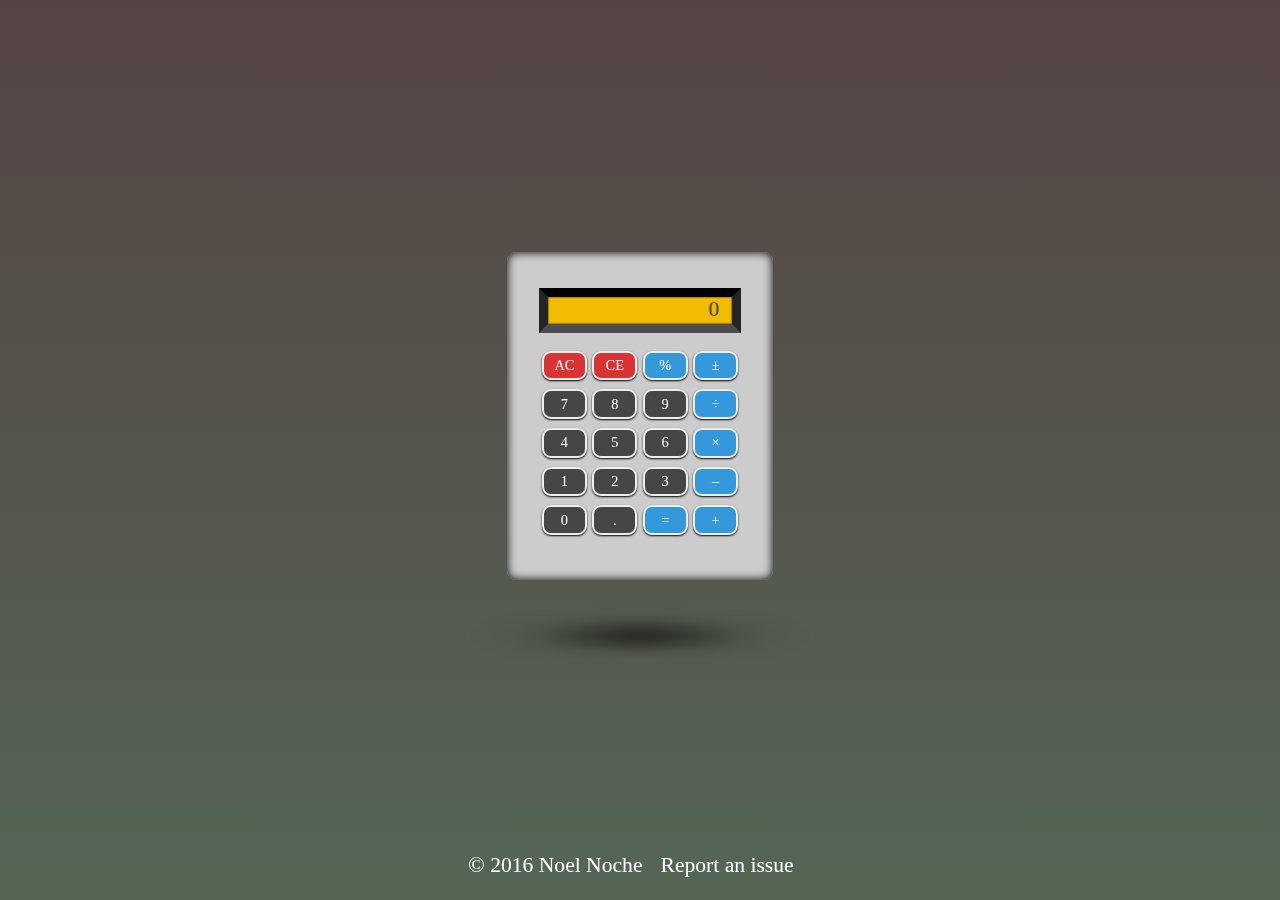
==== _dev/index.html @ 9fc9e6b0 "Initial commit" ====
<!DOCTYPE html>
<html lang="en">
  <head>
    <meta charset="utf-8">
    <meta http-equiv="X-UA-Compatible" content="IE=edge">
    <meta name="viewport" content="width=device-width, initial-scale=1">
    <meta name="author" content="Noel Noche">
    <meta name="description" content="Free Code Camp Zipline Project: Online Calculator. Completed by Noel Noche on February 12, 2016.">

    <!--[if lt IE 9]>
      <script src="https://oss.maxcdn.com/libs/html5shiv/3.7.0/html5shiv.js"></script>
      <script src="https://oss.maxcdn.com/libs/respond.js/1.4.2/respond.min.js"></script>
    <![endif]-->

    <style>
      /*! normalize.css v3.0.2 | MIT License | git.io/normalize */img,legend{border:0}legend,td,th{padding:0}html{font-family:sans-serif;-ms-text-size-adjust:100%;-webkit-text-size-adjust:100%}body{margin:0}article,aside,details,figcaption,figure,footer,header,hgroup,main,menu,nav,section,summary{display:block}audio,canvas,progress,video{display:inline-block;vertical-align:baseline}audio:not([controls]){display:none;height:0}[hidden],template{display:none}a{background-color:transparent}a:active,a:hover{outline:0}abbr[title]{border-bottom:1px dotted}b,optgroup,strong{font-weight:700}dfn{font-style:italic}h1{font-size:2em;margin:.67em 0}mark{background:#ff0;color:#000}small{font-size:80%}sub,sup{font-size:75%;line-height:0;position:relative;vertical-align:baseline}sup{top:-.5em}sub{bottom:-.25em}svg:not(:root){overflow:hidden}figure{margin:1em 40px}hr{-moz-box-sizing:content-box;box-sizing:content-box;height:0}pre,textarea{overflow:auto}code,kbd,pre,samp{font-family:monospace,monospace;font-size:1em}button,input,optgroup,select,textarea{color:inherit;font:inherit;margin:0}button{overflow:visible}button,select{text-transform:none}button,html input[type=button],input[type=reset],input[type=submit]{-webkit-appearance:button;cursor:pointer}button[disabled],html input[disabled]{cursor:default}button::-moz-focus-inner,input::-moz-focus-inner{border:0;padding:0}input{line-height:normal}input[type=checkbox],input[type=radio]{box-sizing:border-box;padding:0}input[type=number]::-webkit-inner-spin-button,input[type=number]::-webkit-outer-spin-button{height:auto}input[type=search]{-webkit-appearance:textfield;-moz-box-sizing:content-box;-webkit-box-sizing:content-box;box-sizing:content-box}input[type=search]::-webkit-search-cancel-button,input[type=search]::-webkit-search-decoration{-webkit-appearance:none}fieldset{border:1px solid silver;margin:0 2px;padding:.35em .625em .75em}table{border-collapse:collapse;border-spacing:0}
    </style>
    <link rel="stylesheet" href="style.css">

    <title>Noel Noche | App Portfolio | Online Calculator</title>
  </head>

  <body>
  <!--[if lt IE 9]>
  <p class="browsehappy">You are using an <strong>outdated</strong> browser.
  Please <a href="http://browsehappy.com/">upgrade your browser</a> to improve your experience.</p>
  <![endif]-->

    <header class="hidden">
      <h1>Free Code Camp Zipline</h1>
      <h2>Online Calculator</h2>
    </header>

    <div id="main">
      <div>
        <input id="display" type="text" size="15"><span id="operator"></span>
      </div>
      <div id="keypad">
        <button class="fn bg-texture" id="all-clear" type="button">AC</button>
        <button class="fn bg-texture" id="clear-entry" type="button">CE</button>
        <button class="fn oper bg-texture" id="percent" type="button">%</button>
        <button class="fn oper bg-texture" id="inverse" type="button">&#177;</button><br>
        <button class="buttons num bg-texture" type="button">7</button>
        <button class="buttons num bg-texture" type="button">8</button>
        <button class="buttons num bg-texture" type="button">9</button>
        <button class="buttons oper bg-texture" type="button">&#247;</button><br>
        <button class="buttons num bg-texture" type="button">4</button>
        <button class="buttons num bg-texture" type="button">5</button>
        <button class="buttons num bg-texture" type="button">6</button>
        <button class="buttons oper bg-texture" type="button">&#215;</button><br>
        <button class="buttons num bg-texture" type="button">1</button>
        <button class="buttons num bg-texture" type="button">2</button>
        <button class="buttons num bg-texture" type="button">3</button>
        <button class="buttons oper bg-texture" type="button">&#8210;</button><br>
        <button class="buttons num bg-texture" type="button">0</button>
        <button class="buttons num bg-texture" id="decimal" type="button">.</button>
        <button class="buttons oper bg-texture" type="button">=</button>
        <button class="buttons oper bg-texture" type="button">+</button><br>
      </div>
    </div>

    <footer>
      <p>&#169; 2016 Noel Noche</p>
      <p><a href="https://github.com/genkibit/fcc-calculator/issues" target="_blank">Report an issue</a></p>
    </footer>

    <script src="calculator.js"></script>
  </body>
</html>
---- _dev/style.css ----
html {
  font-size: 18px;
}

body {
  width: 100vw;
  height: 100vh;
  font-family: Tahoma, serif;
  font-size: 21.599px;
  font-size: 1.2rem;
  text-align: center;
  background-color: #544;
  background: -webkit-linear-gradient(#544, #565);
  background: linear-gradient(#544, #565);
  display: -webkit-box;
  display: -ms-flexbox;
  display: flex;
  -webkit-box-orient: vertical;
  -webkit-box-direction: normal;
  -ms-flex-direction: column;
  flex-direction: column;
}

a {
  color: #fff;
  text-decoration: none;
}

a:hover {
  color: #9cf;
  text-decoration: underline;
}

.hidden {
  position: absolute;
  z-index: -99;
  top: -9999px;
  left: -9999px;
}

/* For keypress effect */
.effect-01a {
  opacity: 0.9;
  -ms-filter: "progid:DXImageTransform.Microsoft.Alpha(Opacity=90)";
  box-shadow: none;
}

#main {
  width: 266.004px;
  width: 14.778rem;
  margin: auto;
  padding: 18px 0;
  padding: 1rem 0;
  background-color: #ccc;
  background-image: url("https://dl.dropboxusercontent.com/u/3810405/freeCodeCamp/calculator/bg_brushed.png");
  background-size: 50% auto;
  border-radius: 0.5rem;
  box-shadow: inset 0 0 10px #000000;
}

/* For cast shadow */
#main:after {
  position: absolute;
  z-index: -1;
  content: '';
  moz-box-shadow: 0 0 100px 50px rgba(0, 0, 0, 1);
  webkit-shadow: 0 0 100px 50px rgba(0, 0, 0, 1);
  box-shadow: 0 0 100px 50px rgba(0, 0, 0, 1);
  -webkit-transform: rotateX(80deg) translateZ(-75px) scale(1);
  transform: rotateX(80deg) translateZ(-75px) scale(1);
}

#display {
  width: 171px;
  width: 9.5rem;
  margin: 18px 0;
  margin: 1rem 0;
  padding: 0 12.6px 1.8px 0;
  padding: 0 0.7rem 0.1rem 0;
  text-align: right;
  text-shadow: none;
  text-shadow: -1px 0px rgba(0,0,0,0.15);
  color: #4d4d4d;
  background-color: #f2bc04;
  border-top: 9px solid #000000;
  border-top: 0.5rem solid #000000;
  border-bottom: 9px solid #4d4e4f;
  border-bottom: 0.5rem solid #4d4e4f;
  border-left: 9px solid #252525;
  border-left: 0.5rem solid #252525;
  border-right: 9px solid #252525;
  border-right: 0.5rem solid #252525;
  box-shadow: inset 0 0 2px #000000;
}

#keypad {
  margin-bottom: 18px;
  margin-bottom: 1rem;
}

button {
  width: 45px;
  width: 2.5rem;
  height: 29.7px;
  height: 1.65rem;
  font-size: 14.4px;
  font-size: 0.8rem;
  color: #fff;
  text-decoration: none;
  outline: none;
  border: 2.16px solid #eee;
  border: 0.12rem solid #eee;
  border-radius: 0.5rem;
  box-shadow: 0 1px 2px #000000;
}

.buttons, .fn {
  margin-bottom: 9px;
  margin-bottom: 0.5rem;
}

.num {
  background: #474647;
}

.fn {
  background: #d93434;
}

.oper {
  background: #3498db;
}

.bg-texture {
  background-size: 250%;
  background-image: url("https://dl.dropboxusercontent.com/u/3810405/freecodecamp/calculator/bg_egg-shell.png"), -webkit-linear-gradient(top, #474647, #000000);
  background-image: url("https://dl.dropboxusercontent.com/u/3810405/freecodecamp/calculator/bg_egg-shell.png"), linear-gradient(to bottom, #474647, #000000);
  background-image: url("https://dl.dropboxusercontent.com/u/3810405/freecodecamp/calculator/bg_egg-shell.png");
}

#operator {
  position: absolute;
  margin: 27px 0 0 -18px;
  margin: 1.5rem 0 0 -1rem;
  font-size: 9.9px;
  font-size: 0.55rem;
  color: #4d4d4d;
}

footer {
  color: #fff;
  display: -webkit-box;
  display: -ms-flexbox;
  display: flex;
  -ms-flex-wrap: wrap;
  flex-wrap: wrap;
  -ms-flex-pack: distribute;
  -ms-box-pack: center;
  -moz-box-pack: center;
  -webkit-box-pack: center;
  justify-content: center;
}

footer > p {
  margin-right: 18px;
  margin-right: 1rem;	
}
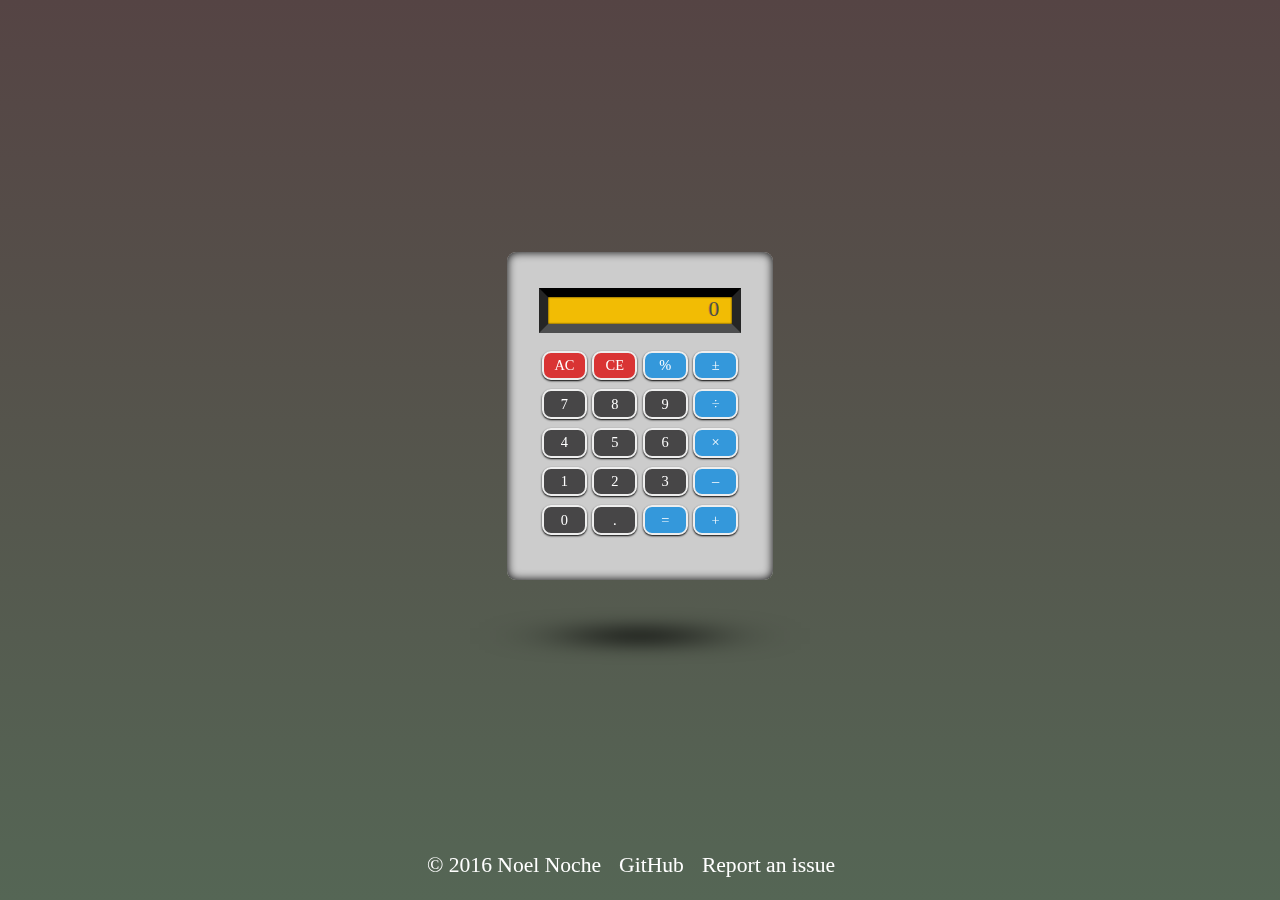
==== commit ff285d25: "Add link to GitHub repo" ====
--- a/_dev/index.html
+++ b/_dev/index.html
@@ -61,6 +61,7 @@
 
     <footer>
       <p>&#169; 2016 Noel Noche</p>
+      <p><a href="https://github.com/genkibit/fcc-calculator" target="_blank">GitHub</a></p>
       <p><a href="https://github.com/genkibit/fcc-calculator/issues" target="_blank">Report an issue</a></p>
     </footer>
 
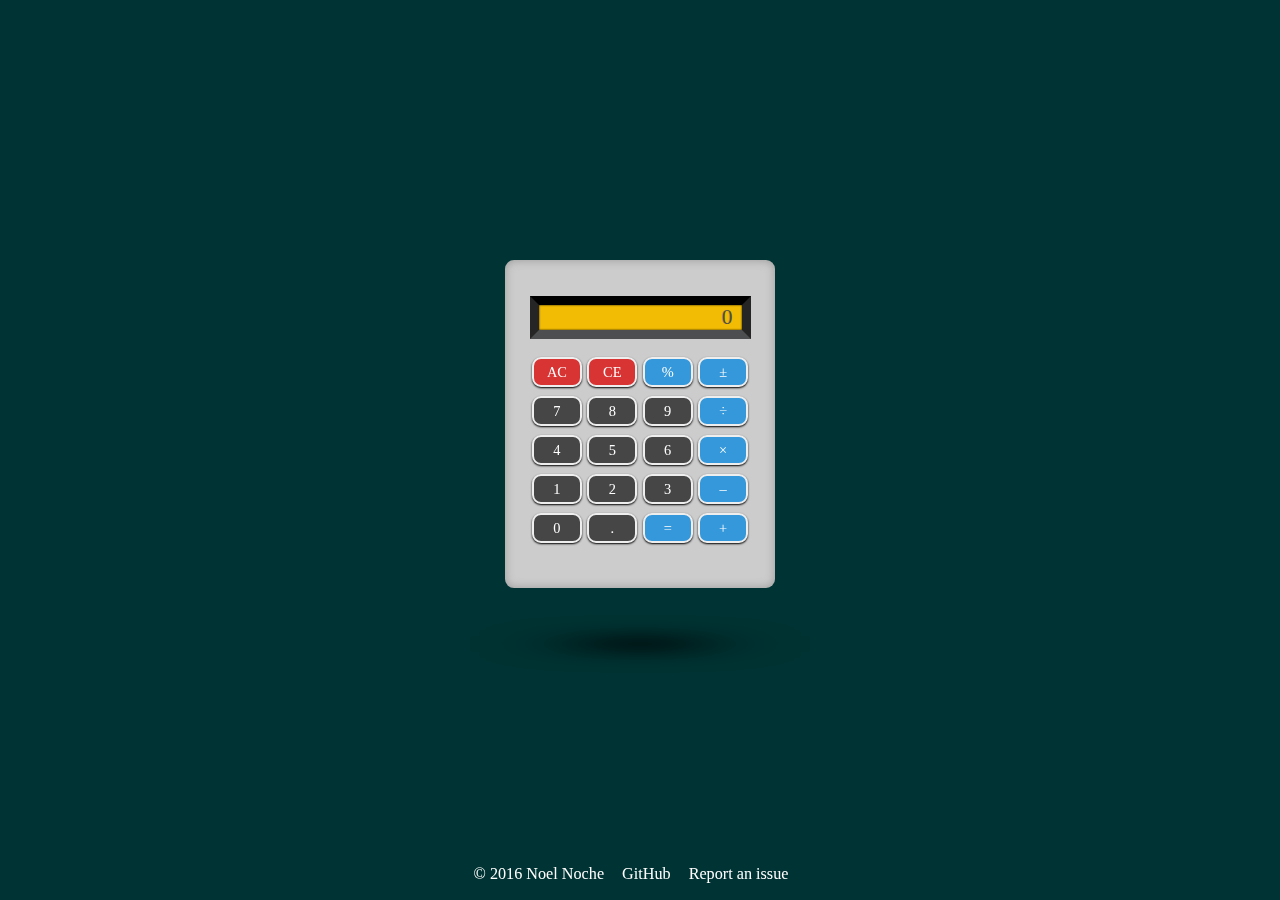
==== commit 3201f3f1: "Change id name" ====
--- a/_dev/index.html
+++ b/_dev/index.html
@@ -33,29 +33,29 @@
 
     <div id="main">
       <div>
-        <input id="display" type="text" size="15"><span id="operator"></span>
+        <input id="display" type="text" size="15" readonly><span id="operator"></span>
       </div>
       <div id="keypad">
-        <button class="fn bg-texture" id="all-clear" type="button">AC</button>
-        <button class="fn bg-texture" id="clear-entry" type="button">CE</button>
-        <button class="fn oper bg-texture" id="percent" type="button">%</button>
-        <button class="fn oper bg-texture" id="inverse" type="button">&#177;</button><br>
-        <button class="buttons num bg-texture" type="button">7</button>
-        <button class="buttons num bg-texture" type="button">8</button>
-        <button class="buttons num bg-texture" type="button">9</button>
-        <button class="buttons oper bg-texture" type="button">&#247;</button><br>
-        <button class="buttons num bg-texture" type="button">4</button>
-        <button class="buttons num bg-texture" type="button">5</button>
-        <button class="buttons num bg-texture" type="button">6</button>
-        <button class="buttons oper bg-texture" type="button">&#215;</button><br>
-        <button class="buttons num bg-texture" type="button">1</button>
-        <button class="buttons num bg-texture" type="button">2</button>
-        <button class="buttons num bg-texture" type="button">3</button>
-        <button class="buttons oper bg-texture" type="button">&#8210;</button><br>
-        <button class="buttons num bg-texture" type="button">0</button>
-        <button class="buttons num bg-texture" id="decimal" type="button">.</button>
-        <button class="buttons oper bg-texture" type="button">=</button>
-        <button class="buttons oper bg-texture" type="button">+</button><br>
+        <button class="fn bg-texture press-effect" id="clear-all" type="button">AC</button>
+        <button class="fn bg-texture press-effect" id="clear-entry" type="button">CE</button>
+        <button class="oper bg-texture press-effect" id="percent" type="button">%</button>
+        <button class="oper bg-texture press-effect" id="inverse" type="button">&#177;</button><br>
+        <button class="buttons num bg-texture press-effect" type="button">7</button>
+        <button class="buttons num bg-texture press-effect" type="button">8</button>
+        <button class="buttons num bg-texture press-effect" type="button">9</button>
+        <button class="buttons oper bg-texture press-effect" type="button">&#247;</button><br>
+        <button class="buttons num bg-texture press-effect" type="button">4</button>
+        <button class="buttons num bg-texture press-effect" type="button">5</button>
+        <button class="buttons num bg-texture press-effect" type="button">6</button>
+        <button class="buttons oper bg-texture press-effect" type="button">&#215;</button><br>
+        <button class="buttons num bg-texture press-effect" type="button">1</button>
+        <button class="buttons num bg-texture press-effect" type="button">2</button>
+        <button class="buttons num bg-texture press-effect" type="button">3</button>
+        <button class="buttons oper bg-texture press-effect" type="button">&#8210;</button><br>
+        <button class="buttons num bg-texture press-effect" type="button">0</button>
+        <button class="buttons num bg-texture press-effect" id="decimal" type="button">.</button>
+        <button class="buttons oper bg-texture press-effect" id="equals" type="button">=</button>
+        <button class="buttons oper bg-texture press-effect" type="button">+</button><br>
       </div>
     </div>
 
--- a/_dev/style.css
+++ b/_dev/style.css
@@ -9,9 +9,7 @@
   font-size: 21.599px;
   font-size: 1.2rem;
   text-align: center;
-  background-color: #544;
-  background: -webkit-linear-gradient(#544, #565);
-  background: linear-gradient(#544, #565);
+  background-color: #033;
   display: -webkit-box;
   display: -ms-flexbox;
   display: flex;
@@ -45,9 +43,13 @@
   box-shadow: none;
 }
 
+.effect-01b {
+  background-color: #090;
+}
+
 #main {
-  width: 266.004px;
-  width: 14.778rem;
+  width: 270px;
+  width: 15rem;
   margin: auto;
   padding: 18px 0;
   padding: 1rem 0;
@@ -55,7 +57,7 @@
   background-image: url("https://dl.dropboxusercontent.com/u/3810405/freeCodeCamp/calculator/bg_brushed.png");
   background-size: 50% auto;
   border-radius: 0.5rem;
-  box-shadow: inset 0 0 10px #000000;
+  box-shadow: inset 0 0 10px #999;
 }
 
 /* For cast shadow */
@@ -71,12 +73,12 @@
 }
 
 #display {
-  width: 171px;
-  width: 9.5rem;
+  width: 185px;
+  width: 10.278rem;
   margin: 18px 0;
   margin: 1rem 0;
-  padding: 0 12.6px 1.8px 0;
-  padding: 0 0.7rem 0.1rem 0;
+  padding: 0 9px;
+  padding: 0 0.5rem;
   text-align: right;
   text-shadow: none;
   text-shadow: -1px 0px rgba(0,0,0,0.15);
@@ -93,16 +95,25 @@
   box-shadow: inset 0 0 2px #000000;
 }
 
+#operator {
+  position: absolute;
+  margin: 27px 0 0 -18px;
+  margin: 1.5rem 0 0 -1rem;
+  font-size: 9.9px;
+  font-size: 0.55rem;
+  color: #4d4d4d;
+}
+
 #keypad {
   margin-bottom: 18px;
   margin-bottom: 1rem;
 }
 
 button {
-  width: 45px;
-  width: 2.5rem;
-  height: 29.7px;
-  height: 1.65rem;
+  width: 50px;
+  width: 2.778rem;
+  height: 30px;
+  height: 1.667rem;
   font-size: 14.4px;
   font-size: 0.8rem;
   color: #fff;
@@ -119,16 +130,16 @@
   margin-bottom: 0.5rem;
 }
 
-.num {
-  background: #474647;
-}
-
 .fn {
   background: #d93434;
 }
 
 .oper {
   background: #3498db;
+}
+
+.num {
+  background: #474647;
 }
 
 .bg-texture {
@@ -138,16 +149,8 @@
   background-image: url("https://dl.dropboxusercontent.com/u/3810405/freecodecamp/calculator/bg_egg-shell.png");
 }
 
-#operator {
-  position: absolute;
-  margin: 27px 0 0 -18px;
-  margin: 1.5rem 0 0 -1rem;
-  font-size: 9.9px;
-  font-size: 0.55rem;
-  color: #4d4d4d;
-}
-
 footer {
+  font-size: 0.9rem;
   color: #fff;
   display: -webkit-box;
   display: -ms-flexbox;
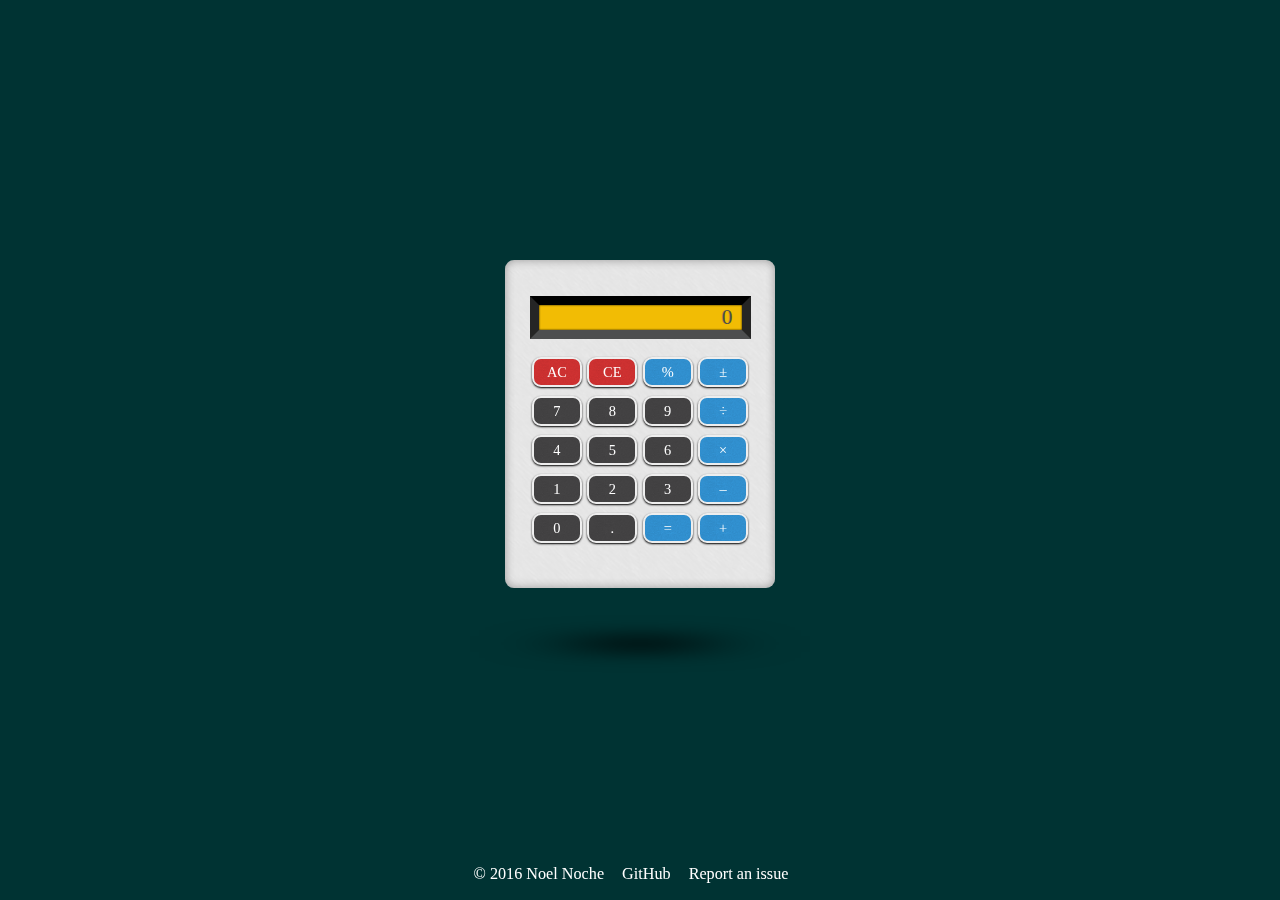
==== commit 6c88e42a: "Add links to icons" ====
--- a/_dev/index.html
+++ b/_dev/index.html
@@ -5,8 +5,12 @@
     <meta http-equiv="X-UA-Compatible" content="IE=edge">
     <meta name="viewport" content="width=device-width, initial-scale=1">
     <meta name="author" content="Noel Noche">
-    <meta name="description" content="Free Code Camp Zipline Project: Online Calculator. Completed by Noel Noche on February 12, 2016.">
+    <meta name="description" content="Free Code Camp Project: Online Calculator. Completed by Noel Noche on February 12, 2016.">
 
+    <link rel="shortcut icon" href="assets/icons/favicon.ico">
+    <link rel="apple-touch-icon" sizes="152x152" href="assets/icons/apple-touch-icon-ipad-retina.png">
+    <link rel="apple-touch-icon" sizes="120x120" href="assets/icons/apple-touch-icon-iphone-retina.png">
+    
     <!--[if lt IE 9]>
       <script src="https://oss.maxcdn.com/libs/html5shiv/3.7.0/html5shiv.js"></script>
       <script src="https://oss.maxcdn.com/libs/respond.js/1.4.2/respond.min.js"></script>
--- a/_dev/style.css
+++ b/_dev/style.css
@@ -54,7 +54,7 @@
   padding: 18px 0;
   padding: 1rem 0;
   background-color: #ccc;
-  background-image: url("https://dl.dropboxusercontent.com/u/3810405/freeCodeCamp/calculator/bg_brushed.png");
+  background-image: url("assets/images/bg_brushed.png");
   background-size: 50% auto;
   border-radius: 0.5rem;
   box-shadow: inset 0 0 10px #999;
@@ -144,9 +144,9 @@
 
 .bg-texture {
   background-size: 250%;
-  background-image: url("https://dl.dropboxusercontent.com/u/3810405/freecodecamp/calculator/bg_egg-shell.png"), -webkit-linear-gradient(top, #474647, #000000);
-  background-image: url("https://dl.dropboxusercontent.com/u/3810405/freecodecamp/calculator/bg_egg-shell.png"), linear-gradient(to bottom, #474647, #000000);
-  background-image: url("https://dl.dropboxusercontent.com/u/3810405/freecodecamp/calculator/bg_egg-shell.png");
+  background-image: url("assets/images/bg_egg-shell.png"), -webkit-linear-gradient(top, #474647, #000000);
+  background-image: url("assets/images/bg_egg-shell.png"), linear-gradient(to bottom, #474647, #000000);
+  background-image: url("assets/images/bg_egg-shell.png");
 }
 
 footer {
